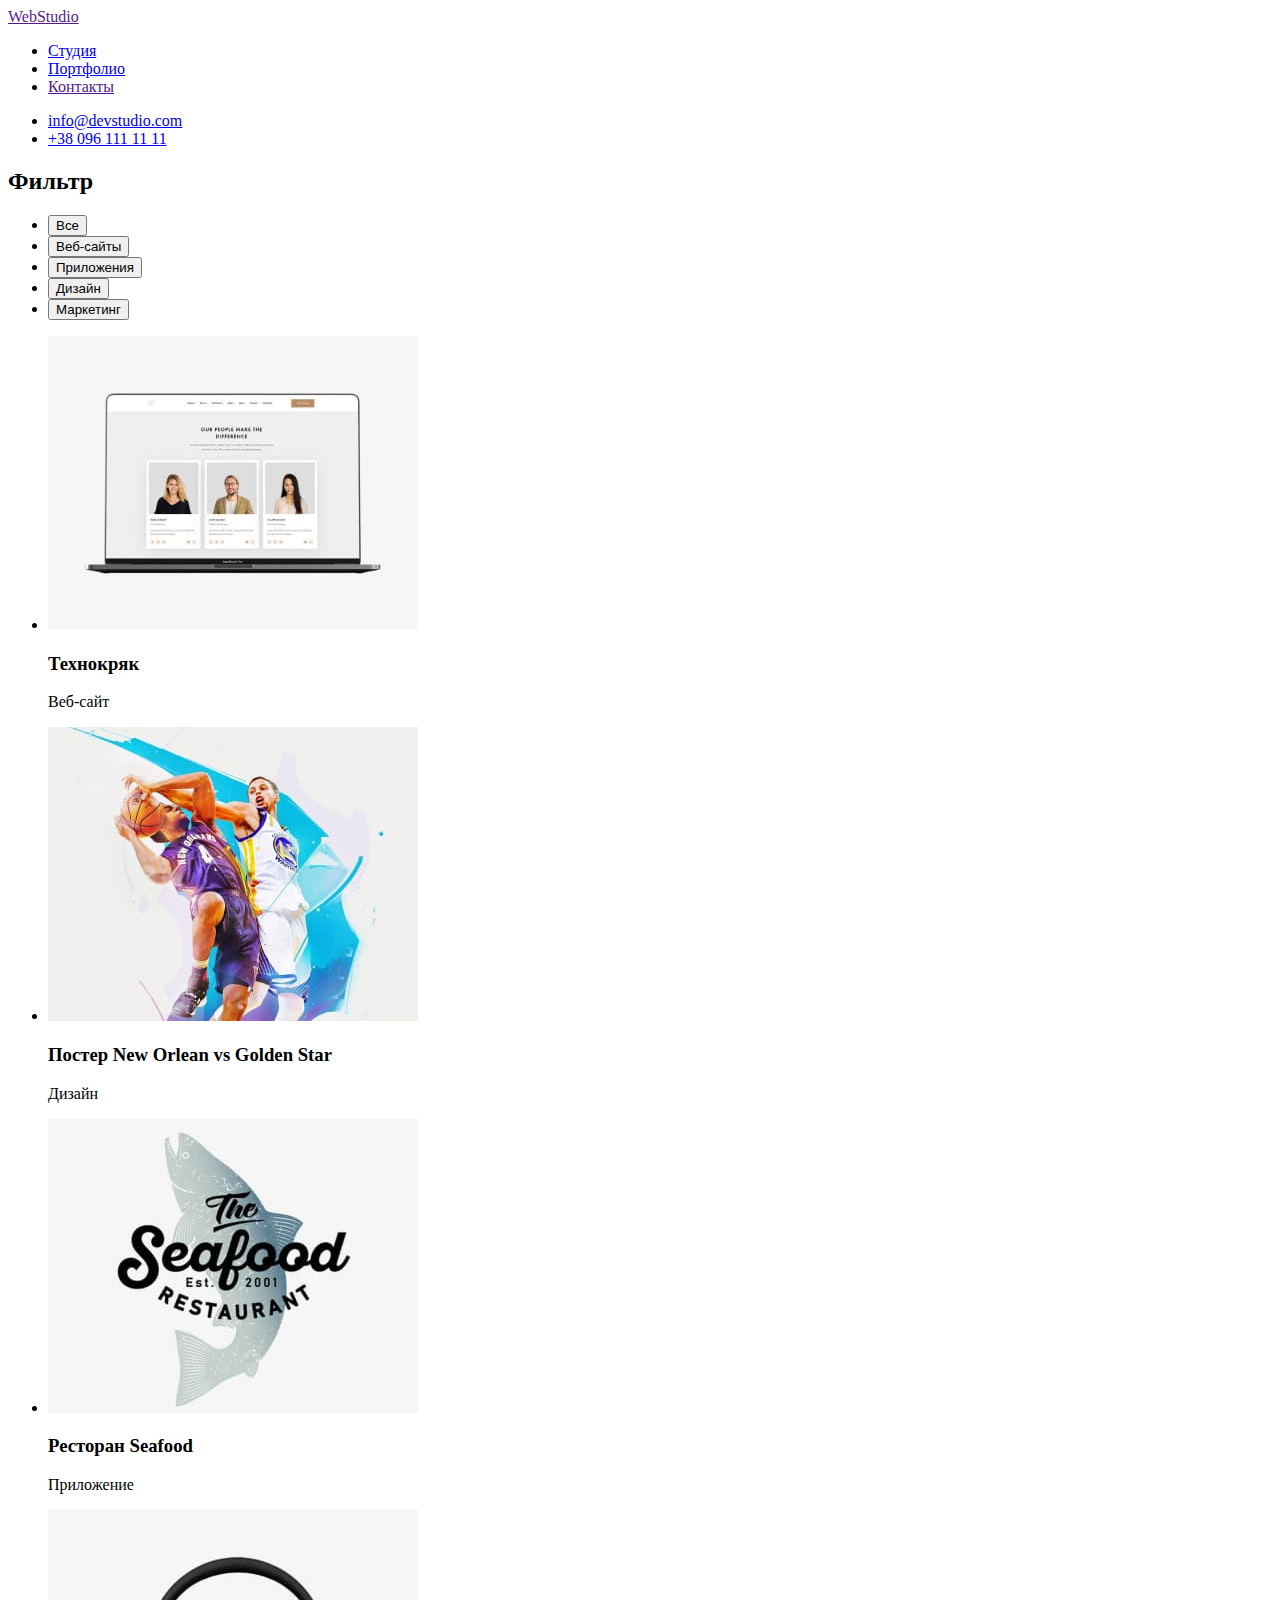
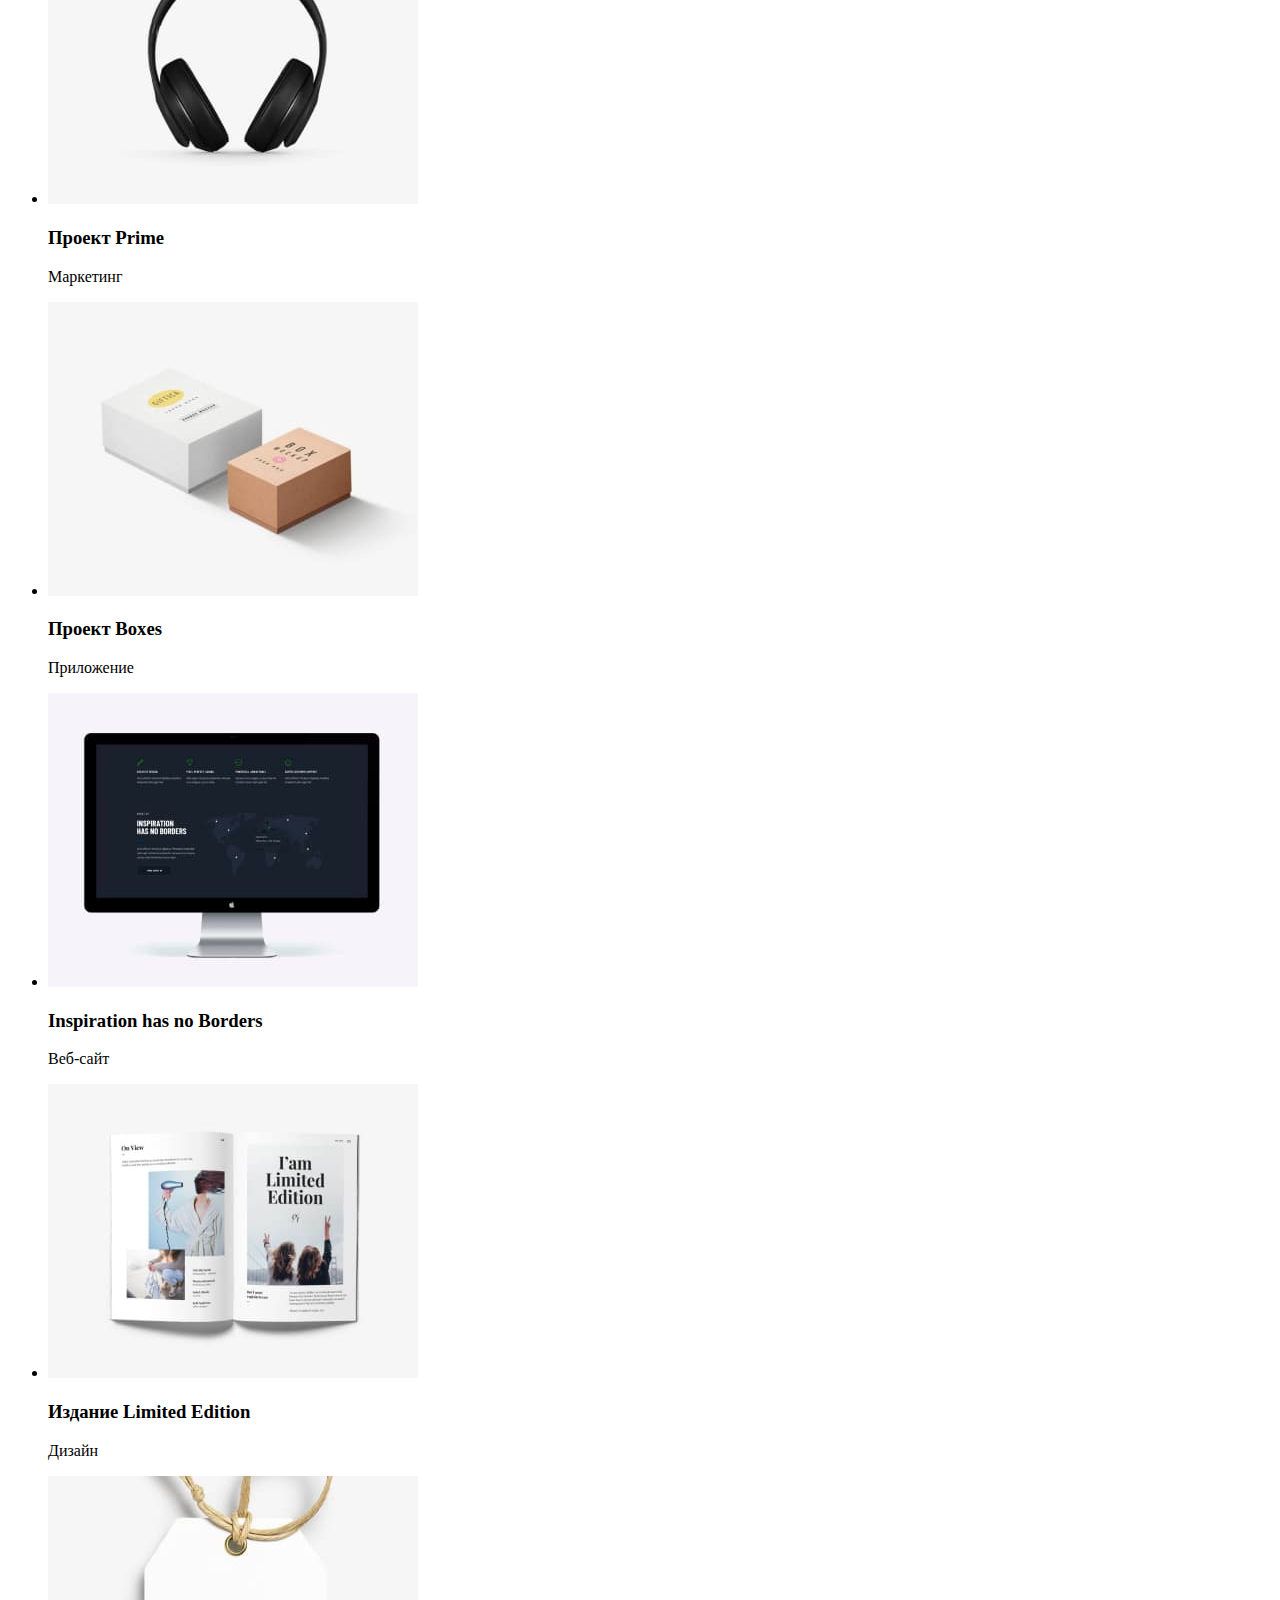
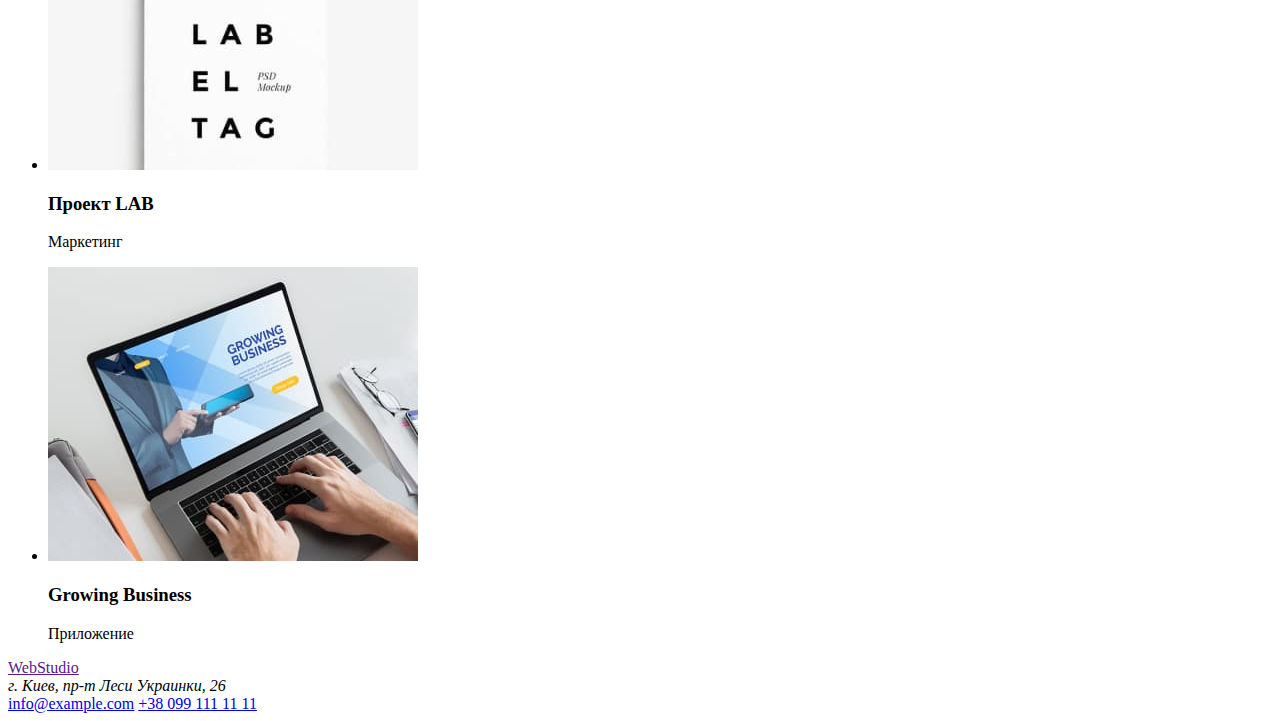
==== portfolio.html @ 2285c0ee "add portfolio" ====
<!DOCTYPE html>
<html lang="ru">
  <head>
    <meta charset="UTF-8">
    <meta http-equiv="X-UA-Compatible" content="IE=edge">
    <title> Web studio </title>
  </head>
  <body>
    <header>
      <a href=""> WebStudio </a>

  <nav> 
  <ul>
    <li> <a href="./index.html"> Студия </a></li>
    <li>
      <a href="./portfolio.html"> Портфолио </a>
    </li>
    <li> 
      <a href=""> Контакты </a>
    </li>
  </ul>
  </nav>


  <ul>
    <li> 
      <a href="info@devstudio.com"> info@devstudio.com </a>
    </li>
    <li> 
      <a href="tel:+380961111111"> +38 096 111 11 11 </a>
    </li> 
  </ul>
  </header>
   <main>
  <!--main content-->
  <section>
    <h2> Фильтр </h2>
    <ul> 
        <li> 
            <button type="button"> Все </button>
        </li>
        <li>
            <button type="button"> Веб-сайты </button> 
        </li>
        <li>
           <button type="button"> Приложения </button> 
        </li>
        <li>
            <button type="button"> Дизайн </button>
        </li>
        <li>
            <button type="button"> Маркетинг </button>
        </li>
    </ul>

  </section>
  <section> 
 
  <ul>
    <li>
      <img src="./images/img(8).jpg" alt="photo" width="370"> 
      <h3> Технокряк </h3>
      <p> Веб-сайт</p>
    </li>
    <li>
      <img src="./images/img(9).jpg" alt="photo" width="370"> 
      <h3> Постер New Orlean vs Golden Star </h3>
      <p> Дизайн</p>
    </li>
    <li>
      <img src="./images/img(10).jpg" alt="photo" width="370"> 
      <h3> Ресторан Seafood </h3>
      <p> Приложение</p>
    </li>  
   </ul>
   <ul>
    <li>
      <img src="./images/img(11).jpg" alt="photo" width="370"> 
      <h3> Проект Prime </h3>
      <p> Маркетинг</p>
    </li>
    <li>
      <img src="./images/img(12).jpg" alt="photo" width="370"> 
      <h3> Проект Boxes </h3>
      <p> Приложение</p>
    </li>
    <li>
      <img src=".//images/img(13).jpg" alt="photo" width="370"> 
      <h3> Inspiration has no Borders </h3>
      <p> Веб-сайт</p>
    </li>  
   </ul>
   <ul>
    <li>
      <img src="./images/img(14).jpg" alt="photo" width="370"> 
      <h3> Издание Limited Edition </h3>
      <p> Дизайн</p>
    </li>
    <li>
      <img src="./images/img(15).jpg" alt="photo" width="370"> 
      <h3> Проект LAB</h3>
      <p> Маркетинг</p>
    </li>
    <li>
      <img src="./images/img(16).jpg" alt="photo" width="370"> 
      <h3> Growing Business </h3>
      <p> Приложение</p>
    </li>  
   </ul>

 
 </section>
</main>
<footer> 
    <a href=""> WebStudio </a>
    <address>г. Киев, пр-т Леси Украинки, 26</address>
    <a href="info@example.com">info@example.com</a>
    <a href="+380991111111">+38 099 111 11 11 </a>
</footer>

</body>
</html>
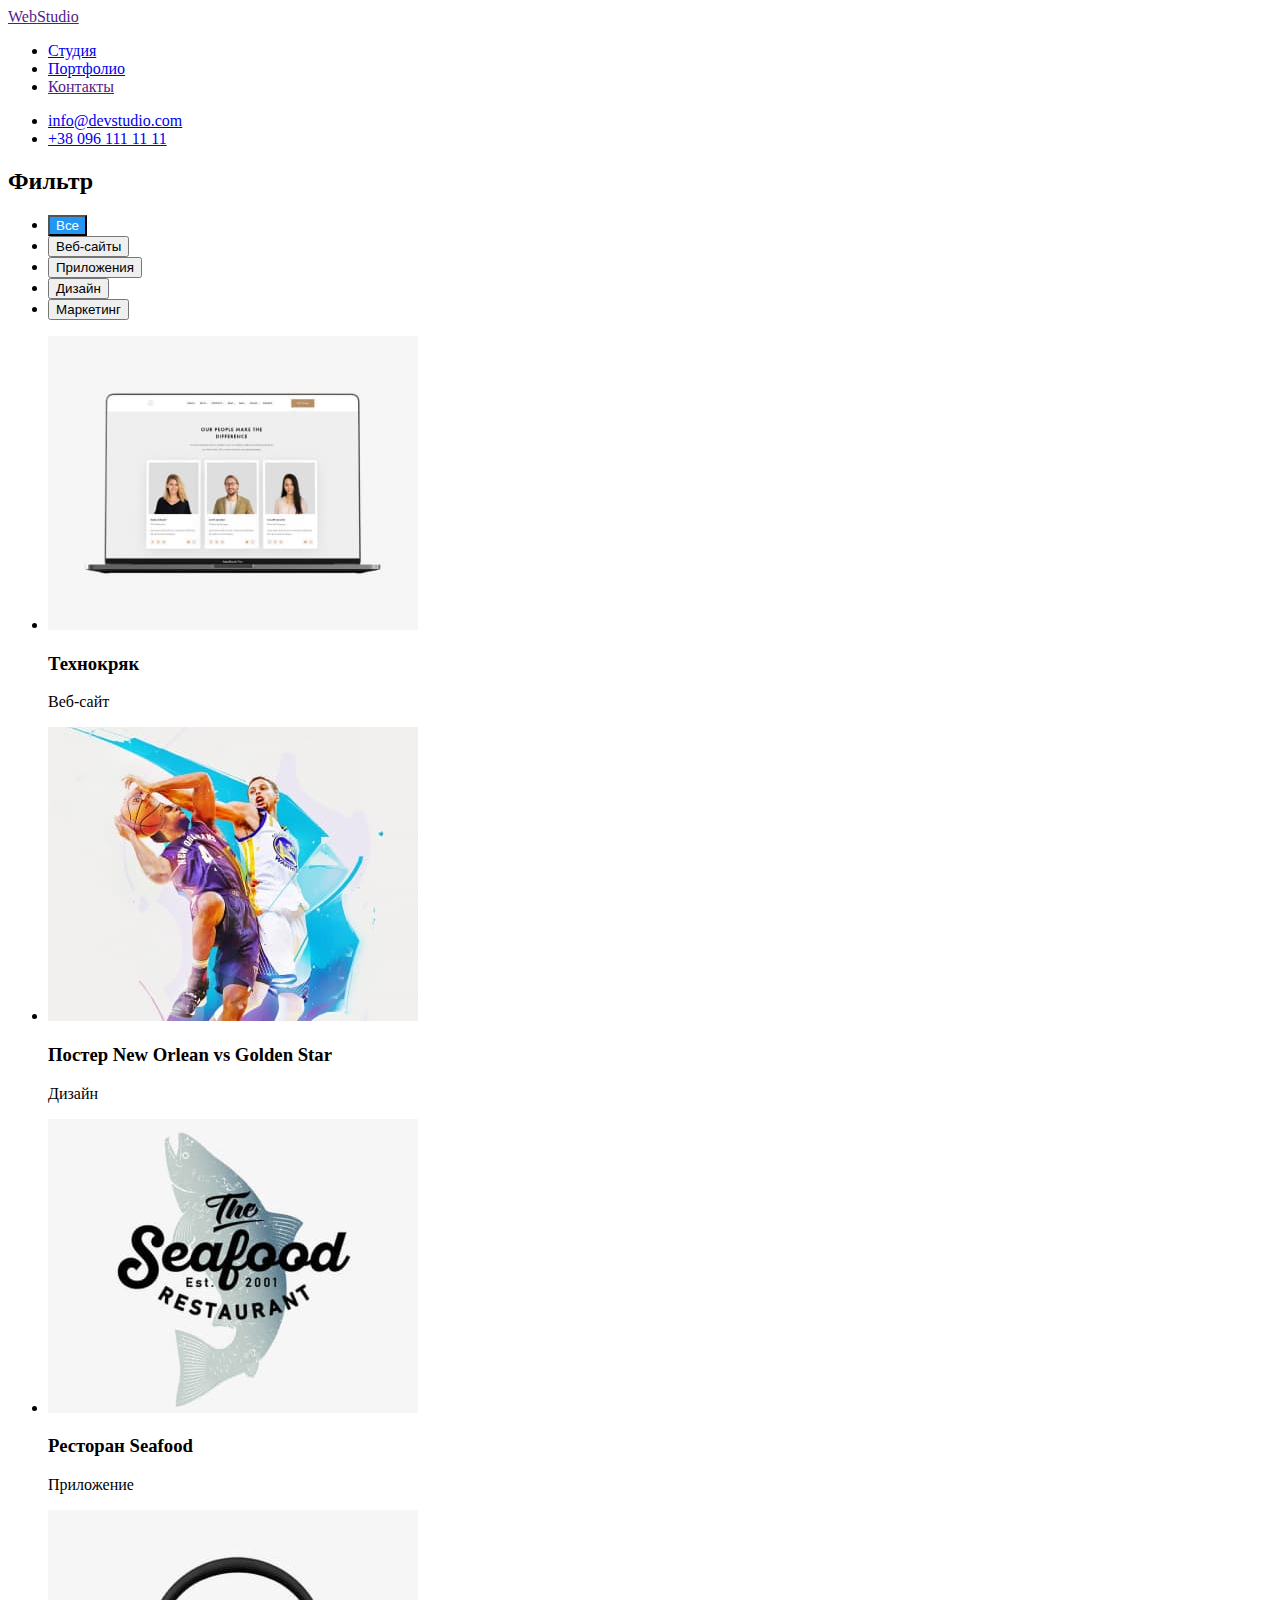
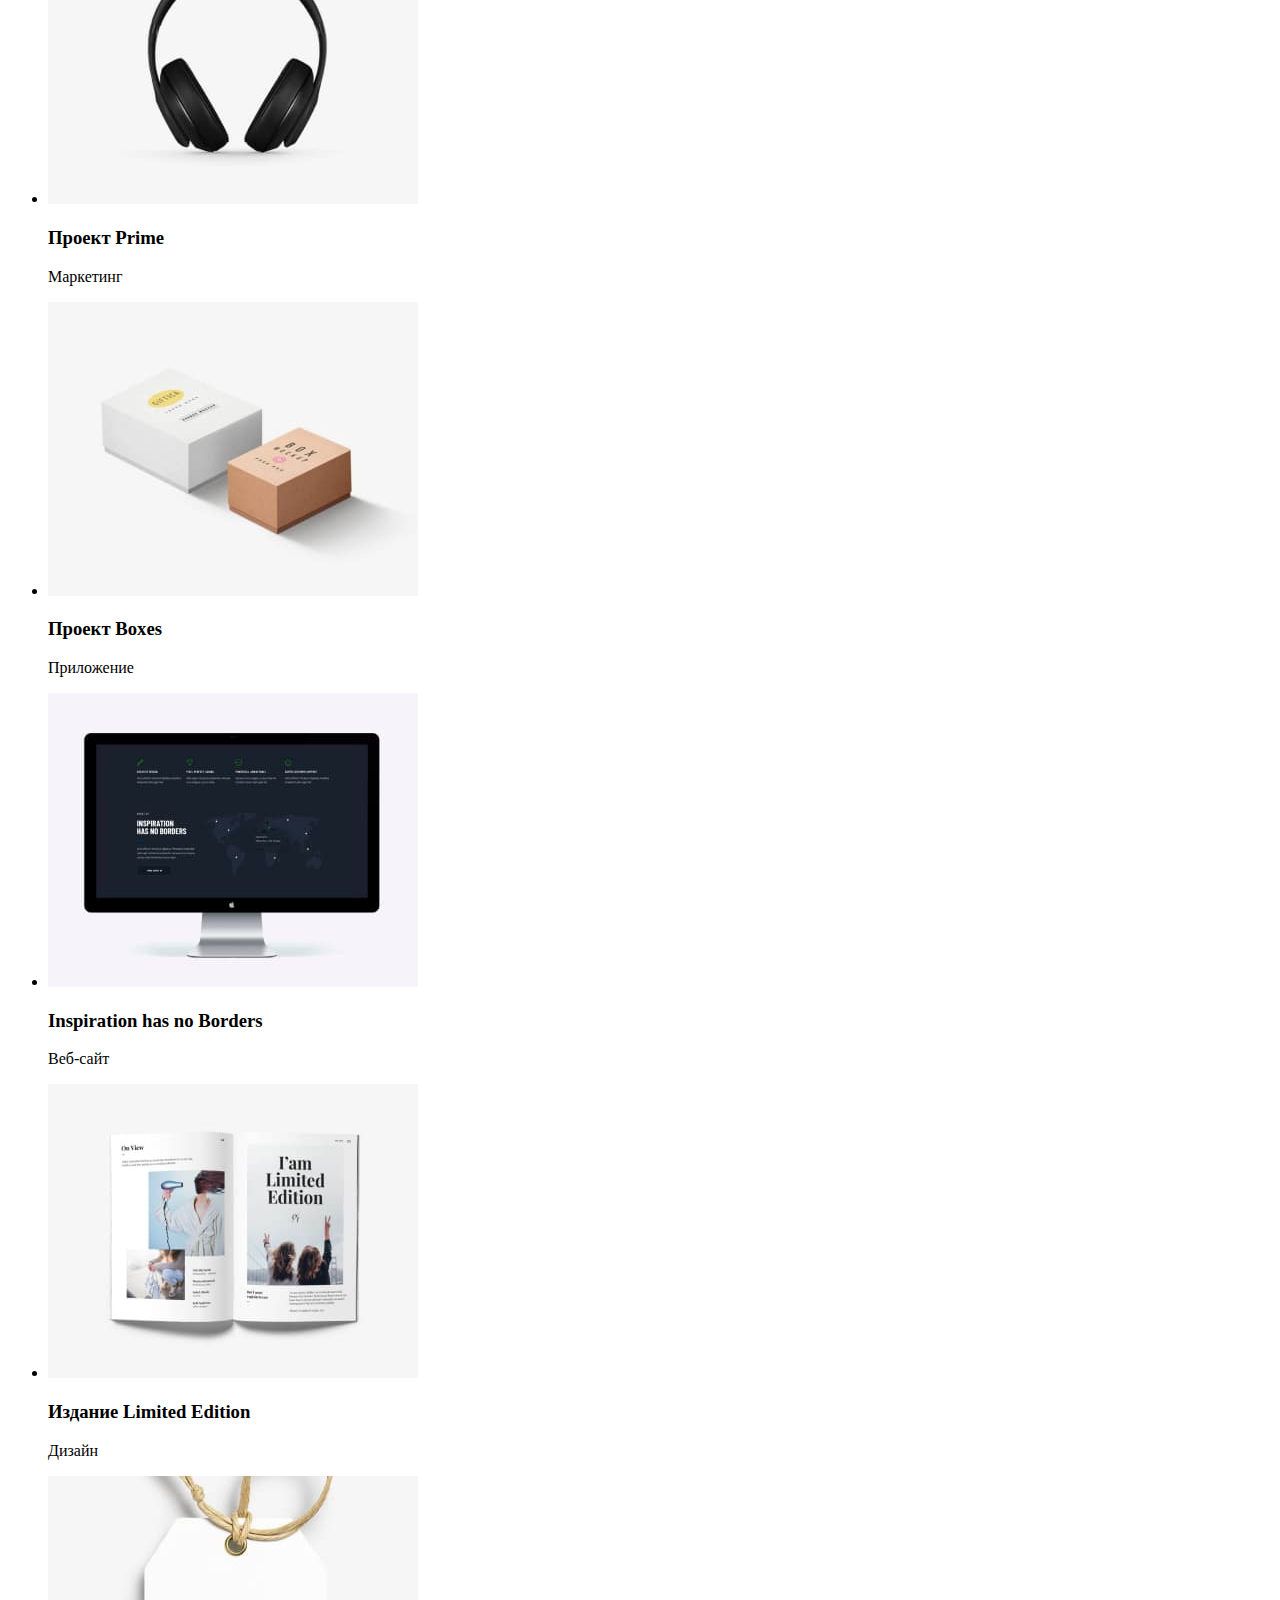
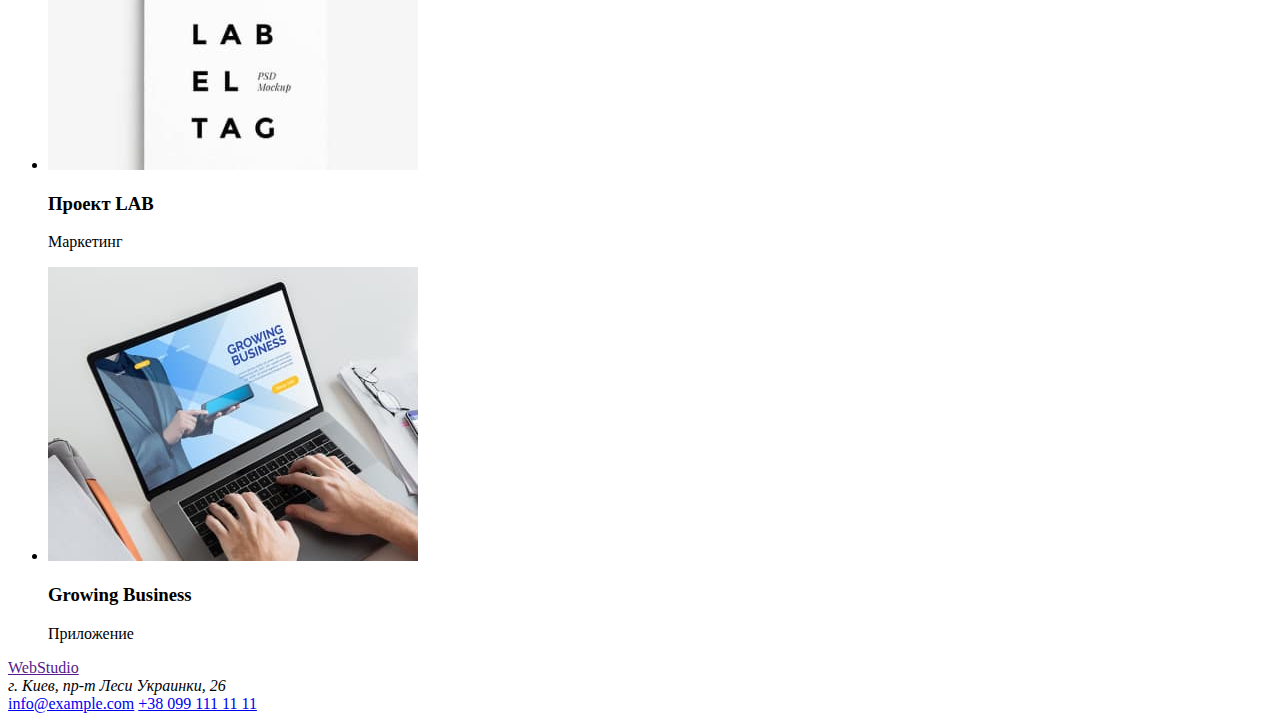
==== commit 62ac7aa8: "Add class to html" ====
--- a/portfolio.html
+++ b/portfolio.html
@@ -4,16 +4,20 @@
     <meta charset="UTF-8">
     <meta http-equiv="X-UA-Compatible" content="IE=edge">
     <title> Web studio </title>
+    <link rel="preconnect" href="https://fonts.gstatic.com">
+    <link href="https://fonts.googleapis.com/css2?family=Raleway:wght@700&family=Roboto:wght@400;500;700;900&display=swap" rel="stylesheet">
+    <link rel="stylesheet" href="./css/styles.css">
   </head>
-  <body>
-    <header>
-      <a href=""> WebStudio </a>
-
-  <nav> 
-  <ul>
-    <li> <a href="./index.html"> Студия </a></li>
+  <body class="body">
+    <header class="header">
+      <div class="container">
+      <a href="" class="logoText"> <span class="logo">Web</span>Studio </a>
+<!--navigation list-->
+  <nav > 
+  <ul class="navList" >
+    <li> <a href="./index.html" class="link"> Студия </a></li>
     <li>
-      <a href="./portfolio.html"> Портфолио </a>
+      <a href="./portfolio.html" class="link"> Портфолио </a>
     </li>
     <li> 
       <a href=""> Контакты </a>
@@ -22,22 +26,24 @@
   </nav>
 
 
-  <ul>
+  <ul class="navList">
     <li> 
-      <a href="info@devstudio.com"> info@devstudio.com </a>
+      <a href="info@devstudio.com" class="headerFooter"> info@devstudio.com </a>
     </li>
     <li> 
-      <a href="tel:+380961111111"> +38 096 111 11 11 </a>
+      <a href="tel:+380961111111" class="headerFooter"> +38 096 111 11 11 </a>
     </li> 
   </ul>
+</div>
   </header>
    <main>
   <!--main content-->
   <section>
+    <div >
     <h2> Фильтр </h2>
-    <ul> 
+    <ul class="button"> 
         <li> 
-            <button type="button"> Все </button>
+            <button type="button" style="background-color: #2196F3; color: #FFFFFF;"> Все </button>
         </li>
         <li>
             <button type="button"> Веб-сайты </button> 
@@ -52,10 +58,10 @@
             <button type="button"> Маркетинг </button>
         </li>
     </ul>
-
+</div>
   </section>
   <section> 
- 
+ <div class="container">
   <ul>
     <li>
       <img src="./images/img(8).jpg" alt="photo" width="370"> 
@@ -108,14 +114,16 @@
     </li>  
    </ul>
 
- 
+ </div>
  </section>
 </main>
-<footer> 
-    <a href=""> WebStudio </a>
-    <address>г. Киев, пр-т Леси Украинки, 26</address>
-    <a href="info@example.com">info@example.com</a>
+<footer class="footer"> 
+  <div>
+    <a href="" class="logoText"> <span class="logo">Web</span>Studio </a>
+    <address class="address">г. Киев, пр-т Леси Украинки, 26</address>
+    <a href="info@example.com" >info@example.com</a>
     <a href="+380991111111">+38 099 111 11 11 </a>
+  </div>
 </footer>
 
 </body>
